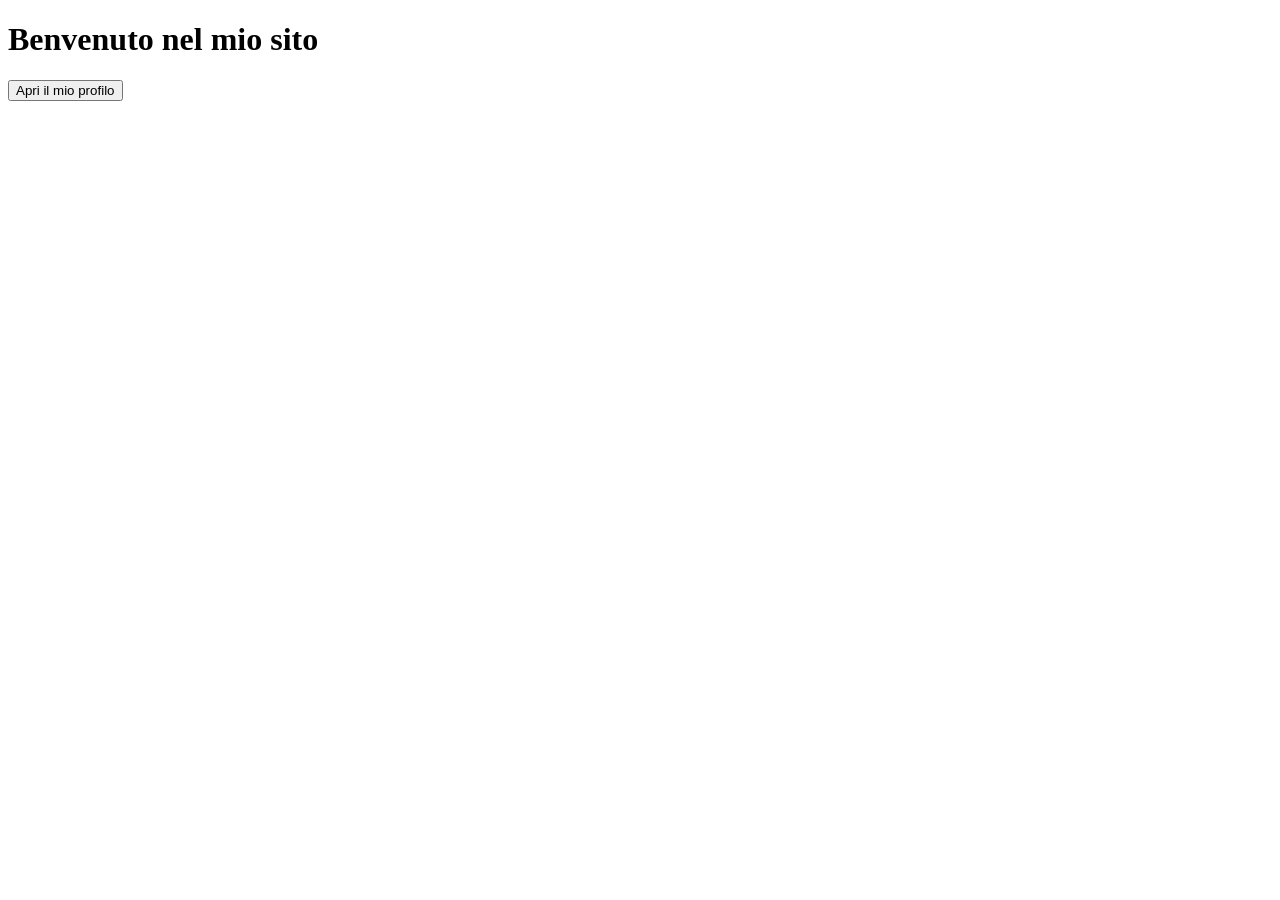
==== index.html @ 2c7c11a5 "my profile" ====
<!DOCTYPE html>
<html lang="it">

<head>
    <meta charset="UTF-8">
    <meta name="viewport" content="width=device-width, initial-scale=1.0">
    <title>Elfat</title>
</head>

<body>

    <h1>Benvenuto nel mio sito</h1>

    <a href="./My%20Profile/index.html">
        <button type="button">Apri il mio profilo</button>
    </a>

</body>

</html>
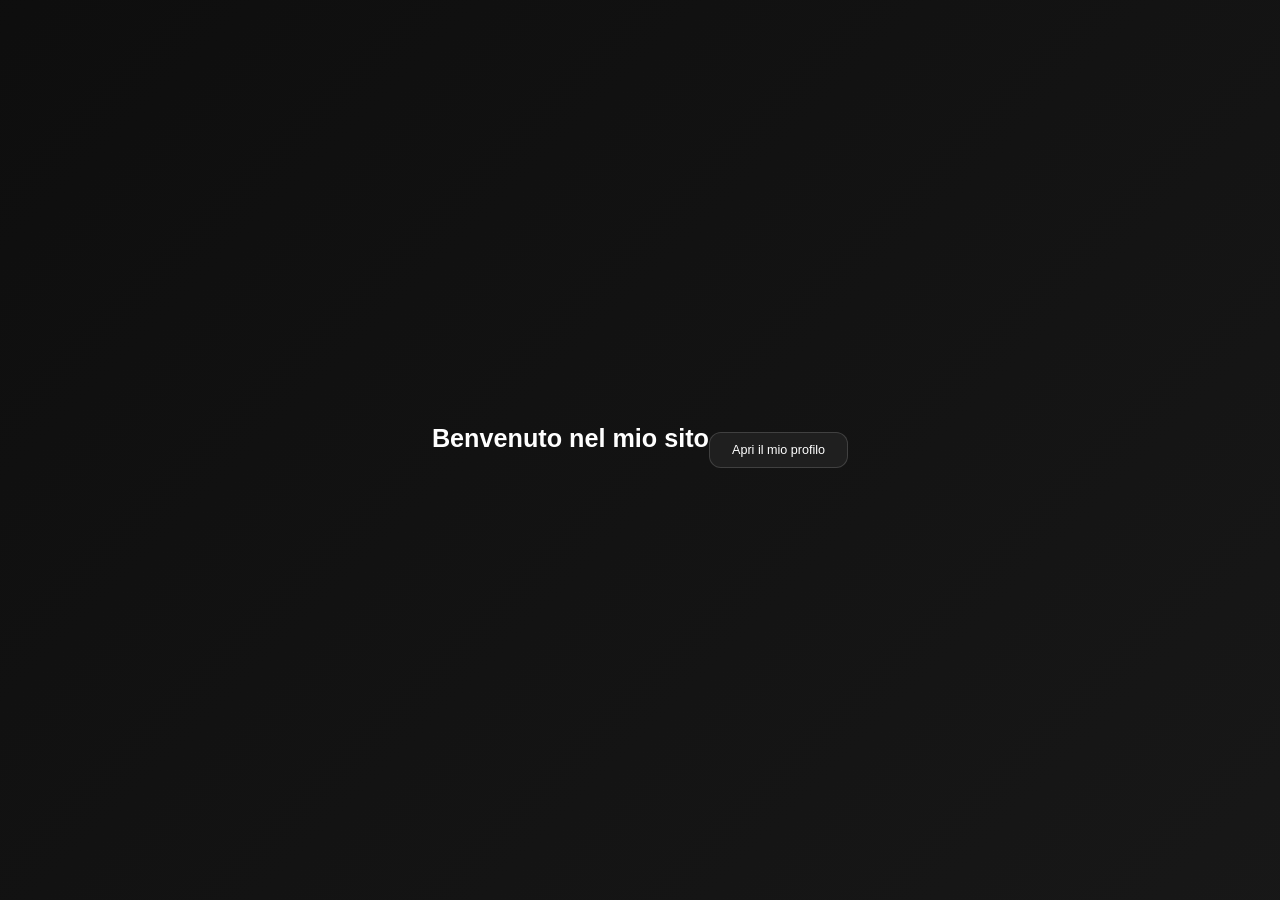
==== commit 6695e4c1: "update" ====
--- a/index.html
+++ b/index.html
@@ -5,6 +5,7 @@
     <meta charset="UTF-8">
     <meta name="viewport" content="width=device-width, initial-scale=1.0">
     <title>Elfat</title>
+    <link rel="stylesheet" href="styles.css">
 </head>
 
 <body>
@@ -17,4 +18,4 @@
 
 </body>
 
-</html>+</html>
--- a/styles.css
+++ b/styles.css
@@ -0,0 +1,64 @@
+:root {
+    --bg-primary: #0a0a0afb;
+    --bg-secondary: #111111f8;
+    --accent-color: #ffffff;
+    --text-primary: #ffffff;
+    --text-secondary: #8a8a8a;
+}
+
+* {
+    margin: 0;
+    padding: 0;
+    box-sizing: border-box;
+}
+
+html {
+    overflow-x: hidden;
+    font-size: 14px;
+}
+
+body {
+    min-height: 100vh;
+    background: linear-gradient(135deg, var(--bg-primary) 0%, var(--bg-secondary) 100%);
+    font-family: -apple-system, BlinkMacSystemFont, 'Segoe UI', Roboto, Oxygen, Ubuntu, Cantarell, sans-serif;
+    color: var(--text-primary);
+    display: flex;
+    align-items: center;
+    justify-content: center;
+    text-align: center;
+    padding: 20px;
+}
+
+h1 {
+    font-size: 1.8rem;
+    font-weight: 600;
+    margin-bottom: 24px;
+}
+
+a {
+    text-decoration: none;
+}
+
+button {
+    padding: 10px 22px;
+    font-size: 0.9rem;
+    font-weight: 500;
+    color: var(--text-primary);
+    background: rgba(255, 255, 255, 0.05);
+    border: 1px solid rgba(255, 255, 255, 0.15);
+    border-radius: 12px;
+    cursor: pointer;
+    transition: all 0.3s ease;
+}
+
+button:hover {
+    background: rgba(255, 255, 255, 0.1);
+    border-color: rgba(255, 255, 255, 0.25);
+    transform: translateY(-2px);
+}
+
+@media (max-width: 480px) {
+    h1 {
+        font-size: 1.4rem;
+    }
+}
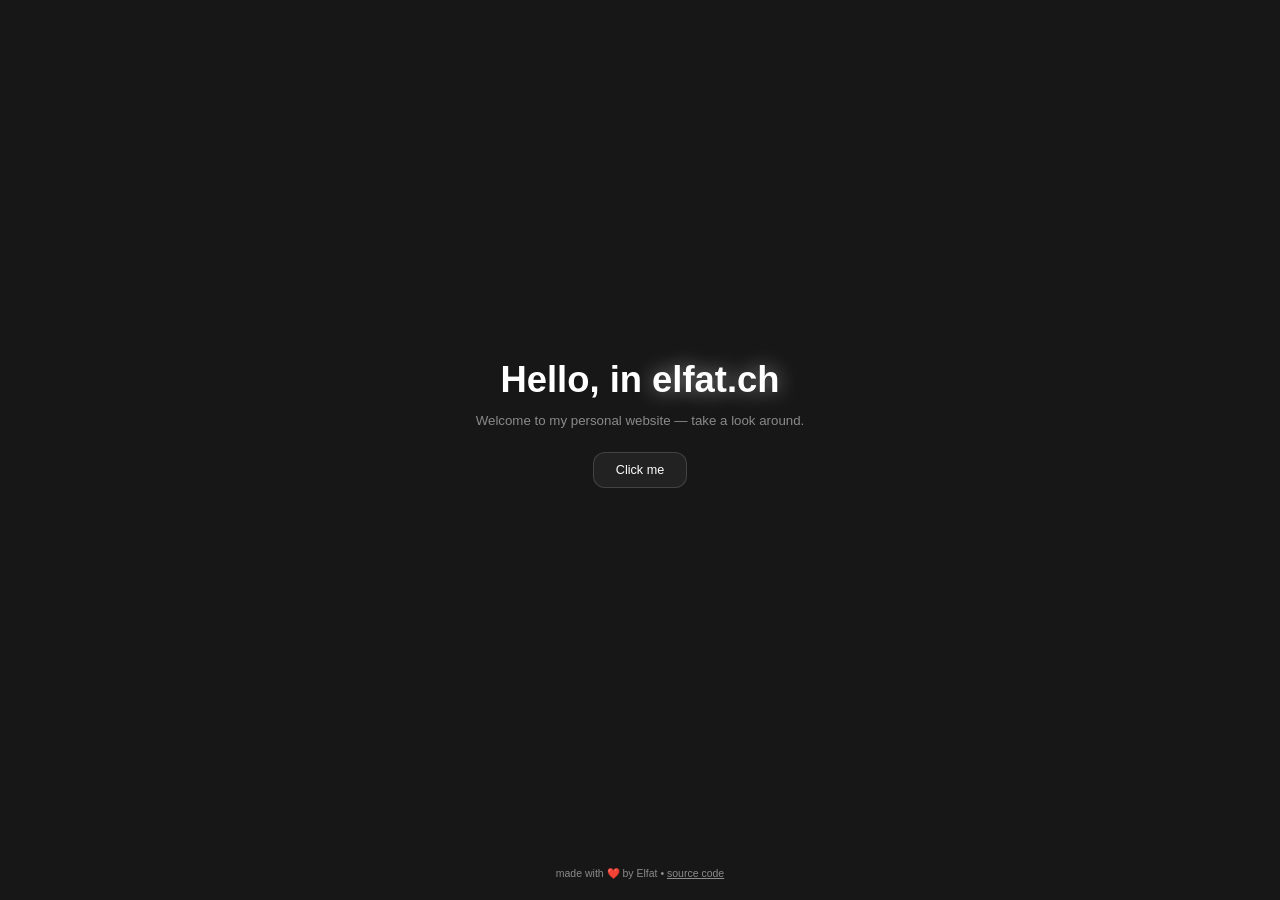
==== commit c1c25099: "Create index.html" ====
--- a/index.html
+++ b/index.html
@@ -5,16 +5,139 @@
     <meta charset="UTF-8">
     <meta name="viewport" content="width=device-width, initial-scale=1.0">
     <title>Elfat</title>
-    <link rel="stylesheet" href="styles.css">
+    <style>
+        :root {
+            --bg-primary: #0a0a0afb;
+            --bg-secondary: #111111f8;
+            --accent-color: #ffffff;
+            --text-primary: #ffffff;
+            --text-secondary: #8a8a8a;
+        }
+
+        * {
+            margin: 0;
+            padding: 0;
+            box-sizing: border-box;
+        }
+
+        html {
+            overflow-x: hidden;
+            font-size: 14px;
+        }
+
+        body {
+            min-height: 100vh;
+            background: var(--bg-secondary);
+            font-family: -apple-system, BlinkMacSystemFont, 'Segoe UI', Roboto, Oxygen, Ubuntu, Cantarell, sans-serif;
+            color: var(--text-primary);
+            display: flex;
+            flex-direction: column;
+            align-items: center;
+            text-align: center;
+            padding: 20px;
+            position: relative;
+        }
+
+        .main-content {
+            flex: 1;
+            display: flex;
+            flex-direction: column;
+            align-items: center;
+            justify-content: center;
+        }
+
+        h1 {
+            font-size: 2.6rem;
+            font-weight: 700;
+            margin-bottom: 12px;
+        }
+
+        h1 .highlight {
+            color: #ffffff;
+            text-shadow: 0 0 20px rgba(255, 255, 255, 0.5);
+        }
+
+        .subtitle {
+            font-size: 0.95rem;
+            color: var(--text-secondary);
+            margin-bottom: 24px;
+            max-width: 400px;
+        }
+
+        a {
+            text-decoration: none;
+        }
+
+        button {
+            padding: 10px 22px;
+            font-size: 0.9rem;
+            font-weight: 500;
+            color: var(--text-primary);
+            background: rgba(255, 255, 255, 0.05);
+            border: 1px solid rgba(255, 255, 255, 0.15);
+            border-radius: 12px;
+            cursor: pointer;
+            transition: all 0.3s ease;
+        }
+
+        button:hover {
+            background: rgba(255, 255, 255, 0.1);
+            border-color: rgba(255, 255, 255, 0.25);
+            transform: translateY(-2px);
+        }
+
+        .footer {
+            margin-top: auto;
+            padding-top: 40px;
+            text-align: center;
+            font-size: 0.75rem;
+            color: var(--text-secondary);
+        }
+
+        .footer a {
+            color: var(--text-secondary);
+            text-decoration: underline;
+            transition: color 0.3s ease;
+        }
+
+        .footer a:hover {
+            color: var(--text-primary);
+        }
+
+        @media (max-width: 480px) {
+            h1 {
+                font-size: 1.4rem;
+            }
+
+            .footer {
+                font-size: 0.65rem;
+                padding: 0 10px;
+            }
+        }
+
+        h1,
+        a,
+        .footer {
+            position: relative;
+            z-index: 1;
+        }
+    </style>
 </head>
 
 <body>
 
-    <h1>Benvenuto nel mio sito</h1>
+    <div class="main-content">
+        <h1>Hello, in <span class="highlight">elfat.ch</span></h1>
+        <p class="subtitle">Welcome to my personal website — take a look around.</p>
 
-    <a href="./My%20Profile/index.html">
-        <button type="button">Apri il mio profilo</button>
-    </a>
+        <a href="./My%20Profile/index.html">
+            <button type="button">Click me</button>
+        </a>
+    </div>
+
+    <div class="footer">
+        made with ❤️ by Elfat • <a href="https://github.com/Elfat-ch/Elfat.ch" target="_blank" rel="noopener noreferrer">source code</a>
+    </div>
 
 </body>
 
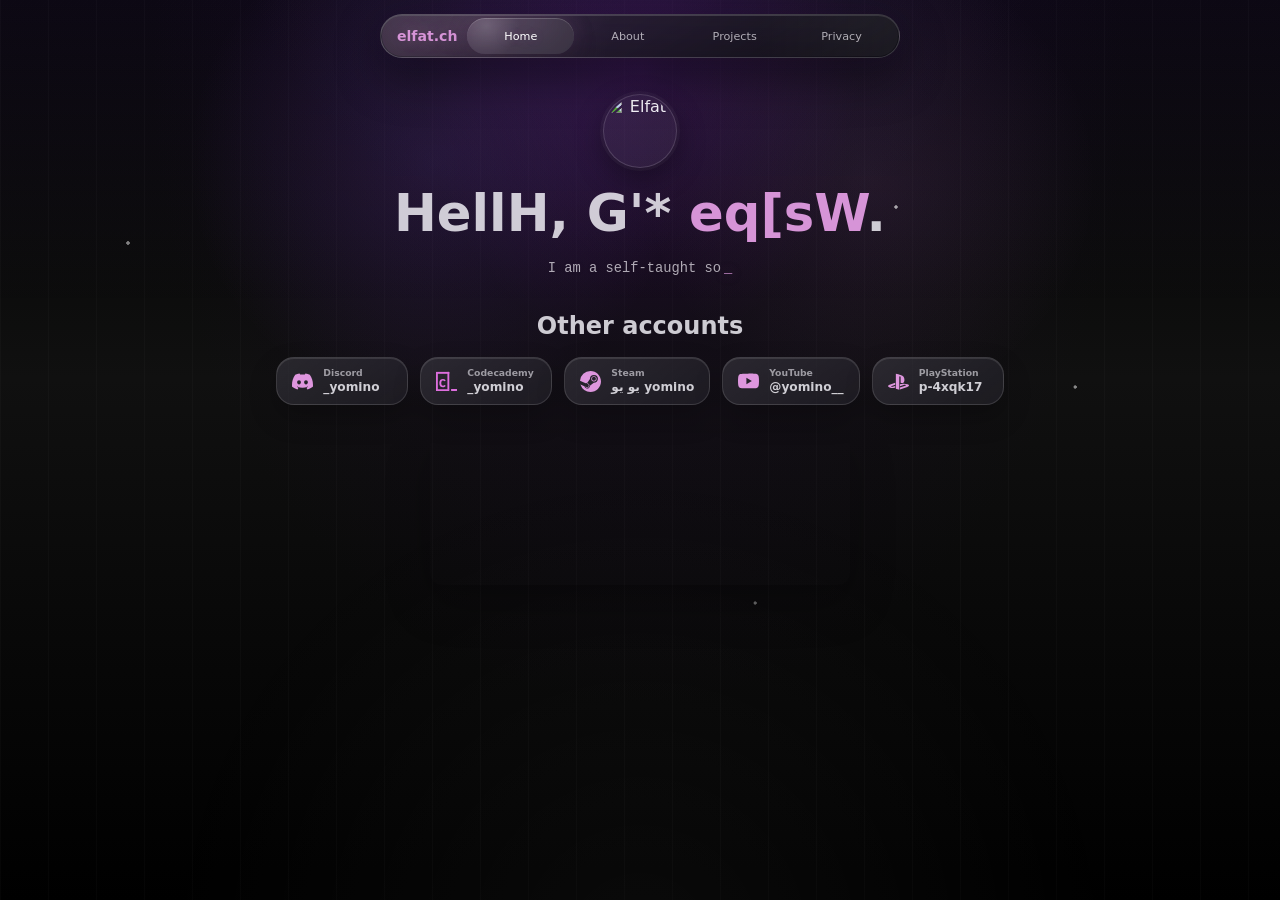
==== commit 1c8df953: "New WebSite" ====
--- a/index.html
+++ b/index.html
@@ -1,144 +1,554 @@
 <!DOCTYPE html>
 <html lang="it">
-
 <head>
-    <meta charset="UTF-8">
-    <meta name="viewport" content="width=device-width, initial-scale=1.0">
-    <title>Elfat</title>
-    <style>
-        :root {
-            --bg-primary: #0a0a0afb;
-            --bg-secondary: #111111f8;
-            --accent-color: #ffffff;
-            --text-primary: #ffffff;
-            --text-secondary: #8a8a8a;
-        }
-
-        * {
-            margin: 0;
-            padding: 0;
-            box-sizing: border-box;
-        }
-
-        html {
-            overflow-x: hidden;
-            font-size: 14px;
-        }
-
-        body {
-            min-height: 100vh;
-            background: var(--bg-secondary);
-            font-family: -apple-system, BlinkMacSystemFont, 'Segoe UI', Roboto, Oxygen, Ubuntu, Cantarell, sans-serif;
-            color: var(--text-primary);
-            display: flex;
-            flex-direction: column;
-            align-items: center;
-            text-align: center;
-            padding: 20px;
-            position: relative;
-        }
-
-        .main-content {
-            flex: 1;
-            display: flex;
-            flex-direction: column;
-            align-items: center;
-            justify-content: center;
-        }
-
-        h1 {
-            font-size: 2.6rem;
-            font-weight: 700;
-            margin-bottom: 12px;
-        }
-
-        h1 .highlight {
-            color: #ffffff;
-            text-shadow: 0 0 20px rgba(255, 255, 255, 0.5);
-        }
-
-        .subtitle {
-            font-size: 0.95rem;
-            color: var(--text-secondary);
-            margin-bottom: 24px;
-            max-width: 400px;
-        }
-
-        a {
-            text-decoration: none;
-        }
-
-        button {
-            padding: 10px 22px;
-            font-size: 0.9rem;
-            font-weight: 500;
-            color: var(--text-primary);
-            background: rgba(255, 255, 255, 0.05);
-            border: 1px solid rgba(255, 255, 255, 0.15);
-            border-radius: 12px;
-            cursor: pointer;
-            transition: all 0.3s ease;
-        }
-
-        button:hover {
-            background: rgba(255, 255, 255, 0.1);
-            border-color: rgba(255, 255, 255, 0.25);
-            transform: translateY(-2px);
-        }
-
-        .footer {
-            margin-top: auto;
-            padding-top: 40px;
-            text-align: center;
-            font-size: 0.75rem;
-            color: var(--text-secondary);
-        }
-
-        .footer a {
-            color: var(--text-secondary);
-            text-decoration: underline;
-            transition: color 0.3s ease;
-        }
-
-        .footer a:hover {
-            color: var(--text-primary);
-        }
-
-        @media (max-width: 480px) {
-            h1 {
-                font-size: 1.4rem;
-            }
-
-            .footer {
-                font-size: 0.65rem;
-                padding: 0 10px;
-            }
-        }
-
-        h1,
-        a,
-        .footer {
-            position: relative;
-            z-index: 1;
-        }
-    </style>
+  <meta charset="UTF-8">
+  <meta name="viewport" content="width=device-width, initial-scale=1.0">
+  <title>@Elfat</title>
+  <link rel="icon" href="assets/sm64-mario.gif" type="image/gif">
+  <link rel="stylesheet" href="style.css">
 </head>
-
 <body>
-
-    <div class="main-content">
-        <h1>Hello, in <span class="highlight">elfat.ch</span></h1>
-        <p class="subtitle">Welcome to my personal website — take a look around.</p>
-
-        <a href="./My%20Profile/index.html">
-            <button type="button">Click me</button>
-        </a>
+  <header class="site-header">
+    <nav class="glass-tabs" aria-label="Navigazione principale">
+      <a class="brand" href="#" aria-label="Elfat home">elfat.ch</a>
+
+      <div class="tab-list">
+        <span class="active-pill" aria-hidden="true"></span>
+
+        <button class="tab is-active" type="button" data-tab="home" aria-pressed="true">
+          <span>Home</span>
+        </button>
+
+        <button class="tab" type="button" data-tab="about" aria-pressed="false">
+          <span>About</span>
+        </button>
+
+        <button class="tab" type="button" data-tab="projects" aria-pressed="false">
+          <span>Projects</span>
+        </button>
+
+        <button class="tab" type="button" data-tab="privacy" aria-pressed="false">
+          <span>Privacy</span>
+        </button>
+      </div>
+    </nav>
+  </header>
+
+  <main class="screen">
+    <section class="panel is-visible" data-panel="home">
+      <div class="profile-avatar" aria-label="Foto profilo di Elfat">
+        <img src="assets/logo.gif" alt="Elfat">
+      </div>
+
+      <h1 class="home-title" data-glitch-title>Hello, i'm <span>Elfat</span>.</h1>
+      <p class="home-description" data-typewriter data-text="I am a self-taught software developer with experience in various programming languages and technologies. I developed my skills independently by building projects, experimenting, and solving problems. I specialize in database security and business data management, with a strong focus on privacy protection, regulatory compliance, and defending systems against unauthorized access, data breaches, and cyberattacks. I am committed to writing clean, reliable code and adapting quickly to new tools and technologies."></p>
+
+      <div class="accounts">
+        <h2>Other accounts</h2>
+
+        <div class="account-grid">
+          <a class="account-card" href="https://discord.com/users/1055927726994899144" target="_blank" rel="noopener noreferrer">
+            <img src="assets/icons/discord.svg" alt="" class="account-icon">
+            <span>
+              <small>Discord</small>
+              _yomino
+            </span>
+          </a>
+
+          <a class="account-card" href="https://www.codecademy.com/profiles/_yomino" target="_blank" rel="noopener noreferrer">
+            <img src="assets/icons/codecademy.svg" alt="" class="account-icon">
+            <span>
+              <small>Codecademy</small>
+              _yomino
+            </span>
+          </a>
+
+          <a class="account-card" href="https://steamcommunity.com/profiles/76561199201072780/" target="_blank" rel="noopener noreferrer">
+            <img src="assets/icons/steam.svg" alt="" class="account-icon">
+            <span>
+              <small>Steam</small>
+              يو يو yomino
+            </span>
+          </a>
+
+          <a class="account-card" href="https://www.youtube.com/@yomino__" target="_blank" rel="noopener noreferrer">
+            <img src="assets/icons/youtube.svg" alt="" class="account-icon">
+            <span>
+              <small>YouTube</small>
+              @yomino__
+            </span>
+          </a>
+
+          <a class="account-card" href="https://psnprofiles.com/p-4xqk17" target="_blank" rel="noopener noreferrer">
+            <img src="assets/icons/playstation.svg" alt="" class="account-icon">
+            <span>
+              <small>PlayStation</small>
+              p-4xqk17
+            </span>
+          </a>
+        </div>
+      </div>
+
+      <div class="spotify-embed">
+        <iframe data-testid="embed-iframe" style="border-radius:12px" src="https://open.spotify.com/embed/playlist/1fvYJM9hZ55oZpufQ5vSnl?utm_source=generator&si=6cfb02d883a14de7" width="100%" height="152" frameBorder="0" allowfullscreen="" allow="autoplay; clipboard-write; encrypted-media; fullscreen; picture-in-picture" loading="lazy"></iframe>
+      </div>
+    </section>
+
+    <section class="panel" data-panel="about">
+      <div class="about-content">
+        <h1 class="section-title">About me</h1>
+
+        <p data-typewriter>
+          As you probably know, my name is Elfat, though most people
+          online know me as <span>@yomino</span>. I've been into programming,
+          computers, and pretty much anything tech-related for as long as I
+          can remember. I also enjoy playing games and listening to music!
+        </p>
+
+        <p data-typewriter>
+          I have experience with a wide range of programming languages.
+          I focus on building clean and solid projects, learning new tools,
+          and improving by experimenting with real
+          ideas. Beyond software development, I also like exploring
+          systems, security, and the way modern technology works.
+        </p>
+
+        <h2>Tech</h2>
+        <p data-typewriter>
+          A list of programming languages, libraries and frameworks I have
+          experience with.
+        </p>
+
+        <div class="skills">
+          <h3>Technical skills</h3>
+
+          <div class="skills-grid">
+            <article class="skill-card" style="--level: 100%">
+              <div class="skill-top">
+                <img src="assets/icons/logos-language/html.svg" alt="" class="skill-icon">
+                <strong>HTML</strong>
+              </div>
+              <div class="skill-bar"><span></span></div>
+              <small>100%</small>
+            </article>
+
+            <article class="skill-card" style="--level: 85%">
+              <div class="skill-top">
+                <img src="assets/icons/logos-language/css3.svg" alt="" class="skill-icon">
+                <strong>CSS</strong>
+              </div>
+              <div class="skill-bar"><span></span></div>
+              <small>85%</small>
+            </article>
+
+            <article class="skill-card" style="--level: 80%">
+              <div class="skill-top">
+                <img src="assets/icons/logos-language/JS.png" alt="" class="skill-icon">
+                <strong>JavaScript</strong>
+              </div>
+              <div class="skill-bar"><span></span></div>
+              <small>80%</small>
+            </article>
+
+            <article class="skill-card" style="--level: 80%">
+              <div class="skill-top">
+                <img src="assets/icons/logos-language/Node.js.png" alt="" class="skill-icon">
+                <strong>Node.js</strong>
+              </div>
+              <div class="skill-bar"><span></span></div>
+              <small>80%</small>
+            </article>
+
+            <article class="skill-card" style="--level: 85%">
+              <div class="skill-top">
+                <img src="assets/icons/logos-language/Sql.webp" alt="" class="skill-icon">
+                <strong>SQL</strong>
+              </div>
+              <div class="skill-bar"><span></span></div>
+              <small>85%</small>
+            </article>
+
+            <article class="skill-card" style="--level: 60%">
+              <div class="skill-top">
+                <img src="assets/icons/logos-language/flutter.webp" alt="" class="skill-icon">
+                <strong>Flutter</strong>
+              </div>
+              <div class="skill-bar"><span></span></div>
+              <small>60%</small>
+            </article>
+
+            <article class="skill-card" style="--level: 80%">
+              <div class="skill-top">
+                <img src="assets/icons/logos-language/lua.webp" alt="" class="skill-icon">
+                <strong>Lua</strong>
+              </div>
+              <div class="skill-bar"><span></span></div>
+              <small>80%</small>
+            </article>
+
+            <article class="skill-card" style="--level: 70%">
+              <div class="skill-top">
+                <img src="assets/icons/logos-language/LuaU.png" alt="" class="skill-icon">
+                <strong>Luau</strong>
+              </div>
+              <div class="skill-bar"><span></span></div>
+              <small>70%</small>
+            </article>
+
+            <article class="skill-card" style="--level: 20%">
+              <div class="skill-top">
+                <img src="assets/icons/logos-language/CSharp.png" alt="" class="skill-icon">
+                <strong>C#</strong>
+              </div>
+              <div class="skill-bar"><span></span></div>
+              <small>20%</small>
+            </article>
+          </div>
+        </div>
+
+        <div class="specializations">
+          <h3>Specializations</h3>
+
+          <div class="specializations-list">
+            <div class="specialization-item">Database security and secure data management</div>
+            <div class="specialization-item">Data processing, analysis and efficient management</div>
+            <div class="specialization-item">GDPR compliance and client data privacy protection</div>
+            <div class="specialization-item">Configuration and management of SSL/TLS certificates on Windows Server</div>
+            <div class="specialization-item">Development and management of RESTful APIs</div>
+          </div>
+        </div>
+      </div>
+    </section>
+
+    <section class="panel" data-panel="projects">
+      <div class="projects-content">
+        <h1 class="section-title">Projects</h1>
+
+        <div class="projects-grid">
+          <article class="project-card" data-project="hydro-shop" tabindex="0" role="button" aria-label="Open Hydro Shop details">
+            <div class="project-logo">
+              <img src="assets/Projects-logos/hydroshop.webp" alt="Hydro Shop">
+            </div>
+            <div class="project-info">
+              <h2>Hydro Shop</h2>
+              <p data-typewriter>Marketing Collaborator / Owner</p>
+            </div>
+          </article>
+
+          <article class="project-card" data-project="security-net" tabindex="0" role="button" aria-label="Open Security.Net details">
+            <div class="project-logo">
+              <img src="assets/Projects-logos/Logo.webp" alt="Security.Net">
+            </div>
+            <div class="project-info">
+              <h2>Security.Net</h2>
+              <p data-typewriter>Developed by _yomino</p>
+            </div>
+          </article>
+
+          <article class="project-card" data-project="security-technology" tabindex="0" role="button" aria-label="Open Security Technology details">
+            <div class="project-logo">
+              <img src="assets/Projects-logos/TECHNOLOGY.webp" alt="Security Technology">
+            </div>
+            <div class="project-info">
+              <h2>Security Technology</h2>
+              <p data-typewriter>Developed Code</p>
+            </div>
+          </article>
+
+          <article class="project-card" data-project="nexus-shop" tabindex="0" role="button" aria-label="Open Nexus Shop details">
+            <div class="project-logo">
+              <img src="assets/Projects-logos/NexusShop.gif" alt="Nexus Shop">
+            </div>
+            <div class="project-info">
+              <h2>Nexus Shop</h2>
+              <p data-typewriter>Developed by Me / Owner</p>
+            </div>
+          </article>
+
+          <article class="project-card" data-project="nexus-menu" tabindex="0" role="button" aria-label="Open Nexus Menu details">
+            <div class="project-logo">
+              <img src="assets/Projects-logos/NexusMenu.webp" alt="Nexus Menu">
+            </div>
+            <div class="project-info">
+              <h2>Nexus Menu</h2>
+              <p data-typewriter>Developed by Me</p>
+            </div>
+          </article>
+
+          <article class="project-card" data-project="adriatic-studios" tabindex="0" role="button" aria-label="Open Adriatic Studios details">
+            <div class="project-logo">
+              <img src="assets/Projects-logos/noFilter.webp" alt="Adriatic Studios">
+            </div>
+            <div class="project-info">
+              <h2>Adriatic Studios</h2>
+              <p data-typewriter>AntiChat Developer</p>
+            </div>
+          </article>
+
+          <article class="project-card" data-project="zenith-project" tabindex="0" role="button" aria-label="Open Zenith Project details">
+            <div class="project-logo">
+              <img src="assets/Projects-logos/Zenith.avif" alt="Zenith Project">
+            </div>
+            <div class="project-info">
+              <h2>Zenith Project</h2>
+              <p data-typewriter>Developed Code & Owner</p>
+            </div>
+          </article>
+        </div>
+
+        <div class="project-gallery">
+          <div class="gallery-heading">
+            <h2>Gallery</h2>
+            <div class="gallery-filter" data-gallery-dropdown>
+              <span>Filter</span>
+              <button class="gallery-filter-button" type="button" aria-haspopup="listbox" aria-expanded="false">
+                <span class="gallery-filter-current">
+                  <span class="gallery-filter-logo gallery-filter-logo--all">All</span>
+                  <span>All gallery</span>
+                </span>
+                <img class="gallery-filter-arrow" src="assets/icons/chevron-down.svg" alt="">
+              </button>
+
+              <div class="gallery-filter-menu" role="listbox">
+                <button class="gallery-filter-option is-active" type="button" data-filter="all">
+                  <span class="gallery-filter-logo gallery-filter-logo--all">All</span>
+                  <span>All gallery</span>
+                </button>
+                <button class="gallery-filter-option" type="button" data-filter="nexus-shop">
+                  <img src="assets/Projects-logos/NexusShop.gif" alt="">
+                  <span>Nexus Shop</span>
+                </button>
+                <button class="gallery-filter-option" type="button" data-filter="hydro-shop">
+                  <img src="assets/Projects-logos/hydroshop.webp" alt="">
+                  <span>Hydro Shop</span>
+                </button>
+                <button class="gallery-filter-option" type="button" data-filter="security-technology">
+                  <img src="assets/Projects-logos/TECHNOLOGY.webp" alt="">
+                  <span>Security Technology</span>
+                </button>
+                <button class="gallery-filter-option" type="button" data-filter="nexus-menu">
+                  <img src="assets/Projects-logos/NexusMenu.webp" alt="">
+                  <span>Nexus Menu</span>
+                </button>
+                <button class="gallery-filter-option" type="button" data-filter="security-net">
+                  <img src="assets/Projects-logos/Logo.webp" alt="">
+                  <span>Security.Net</span>
+                </button>
+              </div>
+            </div>
+          </div>
+
+          <div class="gallery-grid">
+            <article class="gallery-card" data-project-gallery="nexus-shop">
+              <button class="gallery-media gallery-media-button" type="button" data-lightbox-src="assets/Projects Gallery/nexusbanner.gif" data-lightbox-title="Nexus Shop" data-lightbox-description="Developed by Me / Owner">
+                <img src="assets/Projects Gallery/nexusbanner.gif" alt="Nexus Shop">
+              </button>
+              <div class="gallery-caption">
+                <h3>Nexus Shop</h3>
+                <p>Developed by Me / Owner</p>
+              </div>
+            </article>
+
+            <article class="gallery-card" data-project-gallery="hydro-shop">
+              <button class="gallery-media gallery-media-button" type="button" data-lightbox-src="assets/Projects Gallery/Aggiungi_un_titolo.webp" data-lightbox-title="Hydro Shop" data-lightbox-description="Marketing Collaborator / Owner">
+                <img src="assets/Projects Gallery/Aggiungi_un_titolo.webp" alt="Hydro Shop">
+              </button>
+              <div class="gallery-caption">
+                <h3>Hydro Shop</h3>
+                <p>Marketing Collaborator / Owner</p>
+              </div>
+            </article>
+
+            <article class="gallery-card" data-project-gallery="security-technology">
+              <button class="gallery-media gallery-media-button" type="button" data-lightbox-src="assets/Projects Gallery/Security_Technology.webp" data-lightbox-title="Security Technology" data-lightbox-description="Main control panel">
+                <img src="assets/Projects Gallery/Security_Technology.webp" alt="Security Technology">
+              </button>
+              <div class="gallery-caption">
+                <h3>Security Technology</h3>
+                <p>Main control panel</p>
+              </div>
+            </article>
+
+            <article class="gallery-card" data-project-gallery="nexus-menu">
+              <button class="gallery-media gallery-media-button" type="button" data-lightbox-src="assets/Projects Gallery/NexusMenu.webp" data-lightbox-title="Nexus Menu" data-lightbox-description="Developed by Me">
+                <img src="assets/Projects Gallery/NexusMenu.webp" alt="Nexus Menu">
+              </button>
+              <div class="gallery-caption">
+                <h3>Nexus Menu</h3>
+                <p>Developed by Me</p>
+              </div>
+            </article>
+
+            <article class="gallery-card" data-project-gallery="security-technology">
+              <button class="gallery-media gallery-media-button" type="button" data-lightbox-src="assets/Projects Gallery/Security_Development.webp" data-lightbox-title="Security Technology" data-lightbox-description="Developed Code">
+                <img src="assets/Projects Gallery/Security_Development.webp" alt="Security Development">
+              </button>
+              <div class="gallery-caption">
+                <h3>Security Technology</h3>
+                <p>Developed Code</p>
+              </div>
+            </article>
+
+            <article class="gallery-card" data-project-gallery="hydro-shop">
+              <div class="gallery-media">
+                <video muted playsinline preload="metadata" disablepictureinpicture data-force-muted>
+                  <source src="assets/Projects Gallery/Voices.mp4" type="video/mp4">
+                </video>
+                <div class="video-controls">
+                  <button class="video-toggle" type="button" aria-label="Play video" title="Play">
+                    <img src="assets/icons/play-fill.svg" alt="">
+                  </button>
+                  <button class="video-fullscreen" type="button" aria-label="Fullscreen video" title="Fullscreen">
+                    <img src="assets/icons/fullscreen.svg" alt="">
+                  </button>
+                </div>
+              </div>
+              <div class="gallery-caption">
+                <h3>Hydro Shop</h3>
+                <p>Hydro Shop Feedback</p>
+              </div>
+            </article>
+
+            <article class="gallery-card" data-project-gallery="security-technology">
+              <button class="gallery-media gallery-media-button" type="button" data-lightbox-src="assets/Projects Gallery/security_Technology.png" data-lightbox-title="Security Technology" data-lightbox-description="Main control panel">
+                <img src="assets/Projects Gallery/security_Technology.png" alt="Security Technology">
+              </button>
+              <div class="gallery-caption">
+                <h3>Security Technology</h3>
+                <p>Main control panel</p>
+              </div>
+            </article>
+
+            <article class="gallery-card" data-project-gallery="nexus-menu">
+              <button class="gallery-media gallery-media-button" type="button" data-lightbox-src="assets/Projects Gallery/NexusMenuPanel.webp" data-lightbox-title="Nexus Menu" data-lightbox-description="Nexus Menu GUI">
+                <img src="assets/Projects Gallery/NexusMenuPanel.webp" alt="Nexus Menu panel">
+              </button>
+              <div class="gallery-caption">
+                <h3>Nexus Menu</h3>
+                <p>Nexus Menu GUI</p>
+              </div>
+            </article>
+
+            <article class="gallery-card" data-project-gallery="hydro-shop">
+              <div class="gallery-media">
+                <video muted playsinline preload="metadata" disablepictureinpicture data-force-muted>
+                  <source src="assets/Projects Gallery/Hydro_Shop.mp4" type="video/mp4">
+                </video>
+                <div class="video-controls">
+                  <button class="video-toggle" type="button" aria-label="Play video" title="Play">
+                    <img src="assets/icons/play-fill.svg" alt="">
+                  </button>
+                  <button class="video-fullscreen" type="button" aria-label="Fullscreen video" title="Fullscreen">
+                    <img src="assets/icons/fullscreen.svg" alt="">
+                  </button>
+                </div>
+              </div>
+              <div class="gallery-caption">
+                <h3>Hydro Shop</h3>
+                <p>Hydro Shop Feedback</p>
+              </div>
+            </article>
+
+            <article class="gallery-card" data-project-gallery="security-net">
+              <button class="gallery-media gallery-media-button" type="button" data-lightbox-src="assets/Projects Gallery/security.net_verification.webp" data-lightbox-title="Security.Net" data-lightbox-description="Security.Net Verification">
+                <img src="assets/Projects Gallery/security.net_verification.webp" alt="Security.Net verification">
+              </button>
+              <div class="gallery-caption">
+                <h3>Security.Net</h3>
+                <p>Security.Net Verification</p>
+              </div>
+            </article>
+
+            <article class="gallery-card" data-project-gallery="nexus-shop">
+              <div class="gallery-media">
+                <video muted playsinline preload="metadata" disablepictureinpicture data-force-muted>
+                  <source src="assets/Projects Gallery/Nexus_Shop.mp4" type="video/mp4">
+                </video>
+                <div class="video-controls">
+                  <button class="video-toggle" type="button" aria-label="Play video" title="Play">
+                    <img src="assets/icons/play-fill.svg" alt="">
+                  </button>
+                  <button class="video-fullscreen" type="button" aria-label="Fullscreen video" title="Fullscreen">
+                    <img src="assets/icons/fullscreen.svg" alt="">
+                  </button>
+                </div>
+              </div>
+              <div class="gallery-caption">
+                <h3>Nexus Shop</h3>
+                <p>Nexus Shop Feedback</p>
+              </div>
+            </article>
+          </div>
+
+          <div class="gallery-pagination" aria-label="Gallery pages"></div>
+        </div>
+      </div>
+    </section>
+
+    <section class="panel" data-panel="privacy">
+      <div class="privacy-content">
+        <div class="privacy-grid">
+          <article class="privacy-card">
+            <h2>Data Protection</h2>
+            <p>
+              This site does not collect personal data without your consent
+              and does not share information with third parties.
+            </p>
+            <p>
+              The view counter reads the initial value from views_cache.json
+              and uses localStorage only to avoid duplicate counts in the same
+              browser.
+            </p>
+          </article>
+
+          <article class="privacy-card">
+            <h2>Terms and Conditions</h2>
+            <p>
+              Copying, modifying, or redistributing texts, images, logos,
+              projects, or code without written permission is prohibited.
+            </p>
+            <p>
+              By using this site, you accept these terms.
+            </p>
+          </article>
+
+          <article class="privacy-card">
+            <h2>Copyright</h2>
+            <p>© 2026 Elfat. All rights reserved.</p>
+            <a href="//www.dmca.com/Protection/Status.aspx?ID=60a9451b-92b9-4db6-876b-f3b555731832" title="DMCA.com Protection Status" class="dmca-badge">
+              <img src="https://images.dmca.com/Badges/dmca_protected_8_120.png?ID=60a9451b-92b9-4db6-876b-f3b555731832" alt="DMCA.com Protection Status">
+            </a>
+          </article>
+        </div>
+      </div>
+    </section>
+  </main>
+
+  <div class="lightbox" id="galleryLightbox" aria-hidden="true">
+    <button class="lightbox-close" type="button" aria-label="Close preview">×</button>
+    <img src="" alt="" class="lightbox-image">
+    <div class="lightbox-info">
+      <h2></h2>
+      <p></p>
     </div>
-
-    <div class="footer">
-        made with ❤️ by Elfat • <a href="https://github.com/Elfat-ch/Elfat.ch" target="_blank" rel="noopener noreferrer">source code</a>
+  </div>
+
+  <div class="project-modal" id="projectModal" aria-hidden="true">
+    <div class="project-modal-card" role="dialog" aria-modal="true" aria-labelledby="projectModalTitle">
+      <button class="project-modal-close" type="button" aria-label="Close project details">×</button>
+      <div class="project-modal-head">
+        <img src="" alt="" class="project-modal-logo">
+        <div>
+          <h2 id="projectModalTitle"></h2>
+          <p class="project-modal-role"></p>
+        </div>
+      </div>
+      <p class="project-modal-description"></p>
+      <div class="project-modal-tags"></div>
     </div>
-
+  </div>
+
+  <script src="script.js"></script>
+  <script src="https://images.dmca.com/Badges/DMCABadgeHelper.min.js"></script>
 </body>
-
 </html>
--- a/style.css
+++ b/style.css
@@ -0,0 +1 @@
+:root{--bg:#101010;--text:#f7f5fb;--muted:rgba(247, 245, 251, 0.62);--glass:rgba(30, 29, 37, 0.58);--glass-border:rgba(255, 255, 255, 0.16);--pill:rgba(119, 119, 130, 0.48)}*{box-sizing:border-box}body{min-height:100vh;margin:0;color:var(--text);font-family:Inter,ui-sans-serif,system-ui,-apple-system,BlinkMacSystemFont,"Segoe UI",sans-serif;background:radial-gradient(ellipse at 50% 8%,rgb(93 24 139 / .34),rgb(35 10 58 / .18) 24%,transparent 54%),radial-gradient(circle at 34% 18%,rgb(160 95 255 / .16),transparent 22%),radial-gradient(circle at 68% 20%,rgb(214 148 215 / .11),transparent 20%),linear-gradient(90deg,rgb(255 255 255 / .018) 1px,transparent 1px) 0 0 / 48px 100%,radial-gradient(circle at 50% -18%,rgb(95 93 112 / .18),transparent 34%),linear-gradient(180deg,#010201 0%,var(--bg) 42%,#000 100%);overflow-x:hidden}body.lightbox-open{overflow:hidden}body::before{content:"";position:fixed;inset:0;pointer-events:none;background:radial-gradient(circle at 10% 27%,rgb(255 255 255 / .48) 0 1.5px,transparent 2px),radial-gradient(circle at 70% 23%,rgb(255 255 255 / .62) 0 1.4px,transparent 2px),radial-gradient(circle at 84% 43%,rgb(255 255 255 / .5) 0 1.3px,transparent 2px),radial-gradient(circle at 59% 67%,rgb(255 255 255 / .4) 0 1.2px,transparent 2px),linear-gradient(180deg,rgb(160 95 255 / .08),transparent 34%),radial-gradient(circle at 50% 105%,rgb(255 255 255 / .04),transparent 42%)}.site-header{position:fixed;top:14px;left:0;z-index:10;width:100%;display:flex;justify-content:center;padding:0 18px}.glass-tabs{position:relative;display:flex;align-items:center;gap:10px;width:min(520px, calc(100% - 24px));min-height:44px;padding:3px 4px 3px 16px;border:1px solid var(--glass-border);border-radius:22px;background:radial-gradient(circle at 16% 0%,rgb(214 148 215 / .13),transparent 34%),linear-gradient(145deg,rgb(255 255 255 / .105),rgb(255 255 255 / .035) 42%,rgb(18 17 24 / .68)),rgb(25 24 32 / .7);box-shadow:inset 0 1px 0 rgb(255 255 255 / .15),inset 0 -18px 34px rgb(0 0 0 / .18),0 18px 48px rgb(0 0 0 / .42),0 0 34px rgb(93 24 139 / .08);backdrop-filter:blur(28px) saturate(150%);-webkit-backdrop-filter:blur(28px) saturate(150%);overflow:hidden}.glass-tabs::before{content:"";position:absolute;inset:1px;border-radius:inherit;pointer-events:none;background:linear-gradient(90deg,rgb(214 148 215 / .18),transparent 26%,transparent 72%,rgb(255 255 255 / .08));opacity:.62}.brand{position:relative;z-index:1;flex:0 0 auto;color:#d694d7;font-size:clamp(0.7rem, 1.4vw, 0.88rem);font-weight:600;line-height:1;text-decoration:none;text-shadow:0 0 18px rgb(214 148 215 / .32)}.tab-list{position:relative;z-index:1;display:grid;grid-template-columns:repeat(4,minmax(0,1fr));flex:1 1 auto;align-self:stretch;min-width:0}.active-pill{position:absolute;top:0;left:0;width:25%;height:100%;border-radius:19px;background:radial-gradient(circle at 18% 22%,rgb(255 255 255 / .16),transparent 36%),linear-gradient(135deg,rgb(214 148 215 / .16),rgb(255 255 255 / .07)),rgb(66 62 78 / .56);box-shadow:inset 0 1px 0 rgb(255 255 255 / .18),inset -18px -14px 30px rgb(0 0 0 / .14),0 8px 24px rgb(0 0 0 / .24),0 0 22px rgb(214 148 215 / .16);transition:transform 420ms cubic-bezier(.2,.9,.2,1)}.tab{position:relative;z-index:1;display:flex;flex-direction:row;align-items:center;justify-content:center;gap:0;min-width:0;border:0;border-radius:19px;color:rgb(247 245 251 / .68);background:#fff0;font:inherit;font-size:clamp(0.58rem, 1.2vw, 0.7rem);font-weight:400;letter-spacing:0;cursor:pointer;transition:color 220ms ease,transform 220ms ease}.tab:hover{transform:translateY(-1px);color:#fff}.tab:focus-visible{outline:2px solid rgb(255 255 255 / .74);outline-offset:-8px}.tab.is-active{color:#fff;text-shadow:0 0 16px rgb(214 148 215 / .18)}.screen{min-height:100vh;display:grid;place-items:start center;padding:94px 24px 80px}.panel{display:none;width:min(780px, 100%);text-align:center;animation:rise 360ms ease both}.panel.is-visible{display:block}.eyebrow{margin:0 0 12px;color:var(--muted);font-size:.88rem;font-weight:700;letter-spacing:.14em;text-transform:uppercase}h1{margin:0;font-size:clamp(3.25rem, 10vw, 8.5rem);line-height:.95;letter-spacing:0}.profile-avatar{width:74px;height:74px;margin:0 auto 18px;padding:2px;border:1px solid rgb(255 255 255 / .15);border-radius:50%;background:rgb(255 255 255 / .05);box-shadow:0 0 0 3px rgb(255 255 255 / .035),0 10px 28px rgb(0 0 0 / .34);overflow:hidden;transition:border-color 220ms ease,box-shadow 220ms ease,transform 300ms ease;animation:fadeIn 1s ease-out,pulse 2s ease-in-out infinite}.profile-avatar img{display:block;width:100%;height:100%;border-radius:inherit;object-fit:cover;transition:filter 220ms ease}.profile-avatar:hover{border-color:rgb(255 255 255 / .22);box-shadow:0 0 0 4px rgb(255 255 255 / .04),0 14px 34px rgb(0 0 0 / .42);transform:scale(1.1) rotate(5deg)}.profile-avatar:hover img{filter:saturate(1.12) brightness(1.05)}.home-title{color:rgb(247 245 251 / .82);font-size:clamp(2.2rem, 5vw, 3.2rem);font-weight:600;line-height:1.08}.home-title span{color:#d694d7}.home-description{width:min(520px, 100%);margin:18px auto 0;color:rgb(247 245 251 / .68);font-size:clamp(0.76rem, 1.25vw, 0.86rem);font-weight:400;line-height:1.42;font-family:"Cascadia Mono","Consolas","Courier New",monospace;letter-spacing:0;opacity:0;text-shadow:0 0 16px rgb(214 148 215 / .08)}[data-typewriter]{font-family:"Cascadia Mono","Consolas","Courier New",monospace;letter-spacing:0;opacity:0}[data-typewriter].is-typing,[data-typewriter].is-typed{opacity:1}[data-typewriter].is-typing::after,[data-typewriter].is-typed::after{content:"_";display:inline-block;margin-left:3px;color:#d694d7;font-weight:700;text-shadow:0 0 12px rgb(214 148 215 / .56);animation:cursorBlink 650ms steps(2,start) infinite}.about-content{width:min(690px, 100%);margin:0 auto;color:rgb(247 245 251 / .7)}.section-title{margin:0 0 22px;color:rgb(247 245 251 / .84);font-size:clamp(2rem, 4vw, 2.65rem);font-weight:600;line-height:1.08}.about-content p{width:min(650px, 100%);margin:0 auto 34px;color:rgb(247 245 251 / .68);font-size:clamp(0.76rem, 1.25vw, 0.86rem);font-weight:400;line-height:1.42}.about-content span{color:#d694d7}.about-content h2{margin:0 0 22px;color:rgb(247 245 251 / .84);font-size:clamp(1.3rem, 2.6vw, 1.6rem);font-weight:600;line-height:1.1}.skills{margin-top:8px;text-align:left}.skills h3{margin:0 0 14px;color:rgb(247 245 251 / .86);font-size:.92rem;font-weight:600;letter-spacing:.08em;text-transform:uppercase}.skills-grid{display:grid;grid-template-columns:repeat(3,minmax(0,1fr));gap:10px}.skill-card{min-height:76px;padding:13px 13px 11px;border:1px solid rgb(255 255 255 / .11);border-radius:12px;background:linear-gradient(145deg,rgb(255 255 255 / .045),rgb(255 255 255 / .015)),rgb(19 20 22 / .72);box-shadow:inset 0 1px 0 rgb(255 255 255 / .05)}.skill-top{display:flex;align-items:center;gap:10px;margin-bottom:13px}.skill-icon{width:18px;height:18px;object-fit:contain;opacity:.96}.skill-top strong{color:rgb(247 245 251 / .88);font-size:.72rem;font-weight:600}.skill-bar{height:4px;overflow:hidden;border-radius:999px;background:rgb(255 255 255 / .1)}.skill-bar span{display:block;width:var(--level);height:100%;border-radius:inherit;background:rgb(255 255 255 / .92)}.skill-card small{display:block;margin-top:6px;color:rgb(247 245 251 / .55);font-size:.68rem;text-align:right}.specializations{margin-top:28px;text-align:left}.specializations h3{margin:0 0 14px;color:rgb(247 245 251 / .86);font-size:.92rem;font-weight:600;letter-spacing:.08em;text-transform:uppercase}.specializations-list{display:grid;gap:8px}.specialization-item{position:relative;overflow:hidden;padding:10px 13px;border-left:1px solid rgb(214 148 215 / .62);border-radius:10px;color:rgb(247 245 251 / .62);background:linear-gradient(145deg,rgb(255 255 255 / .04),rgb(255 255 255 / .012)),rgb(19 20 22 / .66);box-shadow:inset 8px 0 18px rgb(214 148 215 / .08),-8px 0 22px rgb(214 148 215 / .08);font-size:.76rem;line-height:1.35}.specialization-item::before{content:"";position:absolute;top:9px;bottom:9px;left:-1px;width:2px;border-radius:999px;background:#d694d7;box-shadow:0 0 10px rgb(214 148 215 / .78),0 0 24px rgb(214 148 215 / .42)}.projects-content{width:min(820px, 100%);margin:0 auto;text-align:left}.projects-grid{display:grid;grid-template-columns:repeat(4,minmax(0,1fr));gap:10px}.project-card{display:flex;align-items:center;gap:9px;min-height:60px;padding:10px 12px;border:1px solid rgb(255 255 255 / .11);border-radius:12px;background:linear-gradient(145deg,rgb(255 255 255 / .045),rgb(255 255 255 / .015)),rgb(19 20 22 / .72);box-shadow:inset 0 1px 0 rgb(255 255 255 / .05);transition:border-color 200ms ease,transform 200ms ease,background 200ms ease;cursor:pointer}.project-card:hover{transform:translateY(-3px);border-color:rgb(214 148 215 / .38);background:linear-gradient(145deg,rgb(214 148 215 / .09),rgb(255 255 255 / .018)),rgb(22 22 26 / .78)}.project-card:focus-visible{outline:2px solid rgb(214 148 215 / .58);outline-offset:3px}.project-logo{width:34px;height:34px;flex:0 0 auto;overflow:hidden;border:1px solid rgb(255 255 255 / .13);border-radius:50%;background:rgb(255 255 255 / .045);box-shadow:0 8px 18px rgb(0 0 0 / .22)}.project-logo img{display:block;width:100%;height:100%;object-fit:cover}.project-info{display:flex;min-width:0;flex:1;flex-direction:column;justify-content:center;align-items:flex-start;text-align:left}.project-info h2{width:100%;margin:0 0 2px;overflow:hidden;color:rgb(247 245 251 / .9);font-size:.72rem;font-weight:600;line-height:1.15;text-overflow:ellipsis;white-space:nowrap}.project-info p{width:100%;margin:0;color:rgb(247 245 251 / .58);font-size:.62rem;line-height:1.2}.project-info p[data-typewriter]{font-size:.62rem;line-height:1.2}.project-gallery{margin-top:34px}.gallery-heading{display:flex;align-items:center;justify-content:space-between;gap:14px;margin-bottom:14px}.project-gallery h2{margin:0 0 14px;color:rgb(247 245 251 / .86);font-size:.92rem;font-weight:600;letter-spacing:.08em;text-transform:uppercase}.gallery-heading h2{margin-bottom:0}.gallery-filter{position:relative;display:flex;align-items:center;gap:8px;color:rgb(247 245 251 / .52);font-size:.68rem}.gallery-filter span{text-transform:uppercase;letter-spacing:.08em}.gallery-filter-button{display:flex;align-items:center;justify-content:space-between;gap:10px;min-width:178px;border:1px solid rgb(255 255 255 / .12);border-radius:999px;padding:6px 10px 6px 7px;color:rgb(247 245 251 / .82);background:linear-gradient(145deg,rgb(255 255 255 / .07),rgb(255 255 255 / .018)),rgb(24 23 31 / .84);font:inherit;font-size:.72rem;cursor:pointer}.gallery-filter-button:focus-visible{border-color:rgb(214 148 215 / .42);outline:none}.gallery-filter-current{display:flex;align-items:center;gap:8px;min-width:0}.gallery-filter-current span:last-child,.gallery-filter-option span:last-child{overflow:hidden;letter-spacing:0;text-overflow:ellipsis;text-transform:none;white-space:nowrap}.gallery-filter-arrow{display:block;width:12px;height:12px;flex:0 0 auto;filter:invert(1);opacity:.58;transform-origin:center;transition:transform 180ms ease,opacity 180ms ease}.gallery-filter.is-open .gallery-filter-arrow{transform:rotate(180deg);opacity:.86}.gallery-filter-menu{position:absolute;top:calc(100% + 8px);right:0;z-index:20;display:none;width:220px;padding:6px;border:1px solid rgb(255 255 255 / .12);border-radius:14px;background:linear-gradient(145deg,rgb(255 255 255 / .08),rgb(255 255 255 / .02)),rgb(20 19 27 / .96);box-shadow:0 18px 44px rgb(0 0 0 / .42);backdrop-filter:blur(18px);-webkit-backdrop-filter:blur(18px)}.gallery-filter.is-open .gallery-filter-menu{display:grid;gap:4px}.gallery-filter-option{display:flex;align-items:center;gap:9px;width:100%;padding:8px;border:0;border-radius:10px;color:rgb(247 245 251 / .76);background:#fff0;font:inherit;font-size:.74rem;text-align:left;cursor:pointer}.gallery-filter-option:hover,.gallery-filter-option.is-active{color:#fff;background:rgb(214 148 215 / .12)}.gallery-filter-current img,.gallery-filter-option img,.gallery-filter-logo{width:22px;height:22px;flex:0 0 auto;border-radius:50%;object-fit:cover}.gallery-filter-logo{display:grid;place-items:center;color:rgb(247 245 251 / .72);background:rgb(255 255 255 / .08);font-size:.52rem;font-weight:600;letter-spacing:0;text-transform:none}.gallery-grid{display:grid;grid-template-columns:repeat(3,minmax(0,1fr));gap:12px}.gallery-card.is-hidden{display:none}.gallery-card.is-filtered-out{display:none}.gallery-card{overflow:hidden;border:1px solid rgb(255 255 255 / .11);border-radius:12px;background:linear-gradient(145deg,rgb(255 255 255 / .045),rgb(255 255 255 / .015)),rgb(19 20 22 / .72);box-shadow:inset 0 1px 0 rgb(255 255 255 / .05);transition:border-color 200ms ease,transform 200ms ease,background 200ms ease}.gallery-card:hover{transform:translateY(-3px);border-color:rgb(214 148 215 / .34);background:linear-gradient(145deg,rgb(214 148 215 / .08),rgb(255 255 255 / .018)),rgb(22 22 26 / .78)}.gallery-media{position:relative;width:100%;aspect-ratio:16 / 9;overflow:hidden;background:rgb(0 0 0 / .32)}.gallery-media-button{display:block;padding:0;border:0;cursor:zoom-in}.gallery-media img,.gallery-media video{display:block;width:100%;height:100%;object-fit:cover}.gallery-media img{transition:transform 260ms ease}.gallery-card:hover .gallery-media img{transform:scale(1.04)}.gallery-media:fullscreen,.gallery-media:-webkit-full-screen{display:flex;align-items:center;justify-content:center;width:100vw;height:100vh;aspect-ratio:auto;background:#000}.gallery-media:fullscreen video,.gallery-media:-webkit-full-screen video{width:100%;height:100%;object-fit:contain}.gallery-media:fullscreen .video-controls,.gallery-media:-webkit-full-screen .video-controls{bottom:24px;padding:7px;background:rgb(8 8 10 / .78)}.video-controls{position:absolute;left:50%;bottom:8px;z-index:2;display:flex;align-items:center;justify-content:center;gap:8px;padding:5px;border:1px solid rgb(255 255 255 / .12);border-radius:999px;background:rgb(6 6 8 / .72);box-shadow:0 8px 22px rgb(0 0 0 / .32);transform:translateX(-50%);backdrop-filter:blur(12px);-webkit-backdrop-filter:blur(12px);pointer-events:none}.video-toggle{display:inline-flex;align-items:center;justify-content:center;width:28px;height:28px;padding:0;border:0;border-radius:50%;color:rgb(247 245 251 / .9);background:rgb(255 255 255 / .055);font:inherit;cursor:pointer;transition:background 180ms ease,transform 180ms ease;pointer-events:auto}.video-fullscreen{display:inline-flex;align-items:center;justify-content:center;width:28px;height:28px;padding:0;border:0;border-radius:50%;color:rgb(247 245 251 / .9);background:rgb(255 255 255 / .055);font:inherit;cursor:pointer;transition:background 180ms ease,transform 180ms ease;pointer-events:auto}.video-toggle img,.video-fullscreen img{display:block;width:13px;height:13px;filter:invert(1);opacity:.88;pointer-events:none}.video-toggle:hover,.video-fullscreen:hover{background:rgb(30 29 37 / .82);transform:translateY(-1px)}.gallery-caption{padding:10px 12px 11px;background:rgb(0 0 0 / .16)}.gallery-caption h3{margin:0 0 4px;color:rgb(247 245 251 / .9);font-size:.78rem;font-weight:600;line-height:1.15}.gallery-caption p{margin:0;color:rgb(247 245 251 / .52);font-size:.68rem;line-height:1.25}.gallery-pagination{display:flex;justify-content:center;gap:8px;margin-top:18px}.gallery-page{width:32px;height:32px;border:1px solid rgb(255 255 255 / .12);border-radius:50%;color:rgb(247 245 251 / .72);background:rgb(30 29 37 / .48);font:inherit;font-size:.76rem;cursor:pointer;transition:border-color 180ms ease,color 180ms ease,background 180ms ease,transform 180ms ease}.gallery-page:hover{transform:translateY(-1px);border-color:rgb(214 148 215 / .36);color:#fff}.gallery-page.is-active{border-color:rgb(255 255 255 / .22);color:#fff;background:linear-gradient(135deg,rgb(255 255 255 / .18),rgb(255 255 255 / .05)),rgb(119 119 130 / .44)}.lightbox{position:fixed;inset:0;z-index:50;display:none;flex-direction:column;align-items:center;justify-content:center;padding:34px 22px;background:rgb(0 0 0 / .88);backdrop-filter:blur(18px);-webkit-backdrop-filter:blur(18px);overflow:hidden}.lightbox.is-open{display:flex}.lightbox-image{max-width:min(960px, 100%);max-height:76vh;border-radius:14px;object-fit:contain;box-shadow:0 22px 80px rgb(0 0 0 / .62)}.lightbox-close{display:none}.lightbox-info{width:min(760px, 100%);margin-top:9px;text-align:center}.lightbox-info h2{margin:0 0 5px;color:rgb(247 245 251 / .92);font-size:1rem;font-weight:600}.lightbox-info p{margin:0;color:rgb(247 245 251 / .58);font-size:.82rem}.project-modal{position:fixed;inset:0;z-index:60;display:none;align-items:center;justify-content:center;padding:24px;background:rgb(0 0 0 / 41%);backdrop-filter:blur(18px);-webkit-backdrop-filter:blur(18px)}.project-modal.is-open{display:flex}.project-modal-card{position:relative;width:min(520px, 100%);padding:22px;border:1px solid rgb(255 255 255 / .13);border-radius:18px;background:radial-gradient(circle at 18% 0%,rgb(214 148 215 / .12),transparent 36%),linear-gradient(145deg,rgb(255 255 255 / .07),rgb(255 255 255 / .018)),rgb(18 18 22 / .92);box-shadow:inset 0 1px 0 rgb(255 255 255 / .08),0 26px 80px rgb(0 0 0 / .56)}.project-modal-close{position:absolute;top:16px;right:18px;width:24px;height:24px;border:0;border-radius:6px;color:rgb(247 245 251 / .48);background:#fff0;font-size:1.05rem;line-height:1;cursor:pointer;transition:color 160ms ease,background 160ms ease,transform 160ms ease}.project-modal-close:hover{color:rgb(247 245 251 / .9);background:rgb(255 255 255 / .055);transform:scale(1.04)}.project-modal-head{display:flex;align-items:center;gap:14px;padding-right:34px}.project-modal-logo{width:54px;height:54px;border:1px solid rgb(255 255 255 / .14);border-radius:50%;object-fit:cover;background:rgb(255 255 255 / .05)}.project-modal-head h2{margin:0 0 5px;color:rgb(247 245 251 / .92);font-size:1.35rem;font-weight:600;line-height:1.15}.project-modal-role{margin:0;color:#d694d7;font-size:.82rem;line-height:1.3}.project-modal-description{margin:18px 0 0;color:rgb(247 245 251 / .64);font-size:.86rem;line-height:1.6}.project-modal-tags{display:flex;flex-wrap:wrap;gap:8px;margin-top:18px}.project-modal-tags span{padding:6px 9px;border:1px solid rgb(255 255 255 / .11);border-radius:999px;color:rgb(247 245 251 / .66);background:rgb(255 255 255 / .04);font-size:.68rem}.privacy-content{width:min(820px, 100%);margin:0 auto}.privacy-grid{display:grid;grid-template-columns:repeat(3,minmax(0,1fr));gap:12px;text-align:left}.privacy-card{min-height:188px;padding:16px 17px;border:1px solid rgb(255 255 255 / .11);border-radius:12px;background:linear-gradient(145deg,rgb(255 255 255 / .045),rgb(255 255 255 / .015)),rgb(19 20 22 / .72);box-shadow:inset 0 1px 0 rgb(255 255 255 / .05)}.privacy-card h2{margin:0 0 12px;color:rgb(247 245 251 / .9);font-size:.92rem;font-weight:600;line-height:1.2}.privacy-card p{margin:0 0 12px;color:rgb(247 245 251 / .55);font-size:.76rem;line-height:1.55}.privacy-card p:last-child{margin-bottom:0}.dmca-badge{display:inline-flex;margin-top:12px}.dmca-badge img{display:block;max-width:120px;height:auto}.accounts{margin-top:34px}.accounts h2{margin:0 0 18px;color:rgb(247 245 251 / .82);font-size:clamp(1.15rem, 2.4vw, 1.5rem);font-weight:600;line-height:1.1}.account-grid{display:flex;flex-wrap:wrap;justify-content:center;gap:12px}.account-card{display:flex;align-items:center;gap:10px;min-width:132px;padding:10px 15px;border:1px solid rgb(255 255 255 / .13);border-radius:18px;color:rgb(247 245 251 / .82);text-align:left;text-decoration:none;background:linear-gradient(145deg,rgb(255 255 255 / .075),rgb(255 255 255 / .02)),rgb(30 29 37 / .58);box-shadow:inset 0 1px 0 rgb(255 255 255 / .1),0 12px 28px rgb(0 0 0 / .24);transition:border-color 180ms ease,transform 180ms ease,background 180ms ease}.account-card:hover{transform:translateY(-2px);border-color:rgb(214 148 215 / .42);background:linear-gradient(145deg,rgb(214 148 215 / .13),rgb(255 255 255 / .025)),rgb(30 29 37 / .68)}.account-icon{width:21px;height:21px;flex:0 0 auto;filter:invert(74%) sepia(29%) saturate(712%) hue-rotate(252deg) brightness(92%) contrast(88%)}.account-card span{display:grid;gap:2px;font-size:.76rem;font-weight:600;line-height:1.12}.account-card small{color:rgb(247 245 251 / .58);font-size:.58rem;font-weight:600}.spotify-embed{width:min(420px, 100%);margin:28px auto 0}.spotify-embed iframe{display:block;border:0;box-shadow:0 18px 44px rgb(0 0 0 / .28)}.panel>p:last-child{width:min(560px, 100%);margin:24px auto 0;color:var(--muted);font-size:clamp(1rem, 2vw, 1.22rem);line-height:1.6}@keyframes rise{from{opacity:0;transform:translateY(12px)}to{opacity:1;transform:translateY(0)}}@keyframes fadeIn{from{opacity:0}to{opacity:1}}@keyframes pulse{0%,100%{box-shadow:0 0 0 0 rgb(255 255 255 / .18),0 10px 28px rgb(0 0 0 / .34)}50%{box-shadow:0 0 0 9px #fff0,0 10px 28px rgb(0 0 0 / .34)}}@keyframes cursorBlink{0%,45%{opacity:1}46%,100%{opacity:0}}@media (max-width:680px){.site-header{top:12px}.glass-tabs{width:min(420px, calc(100% - 16px));min-height:40px;gap:7px;padding:3px 4px 3px 12px;border-radius:20px}.active-pill{top:0;left:0;width:25%;height:100%;border-radius:17px}.tab{gap:0;border-radius:17px;font-size:clamp(0.5rem, 2.2vw, 0.62rem)}.screen{padding-top:78px}.profile-avatar{width:64px;height:64px;margin-bottom:15px}.accounts{margin-top:28px}.account-grid{gap:8px}.account-card{min-width:118px;padding:9px 11px;border-radius:15px}.skills-grid{grid-template-columns:repeat(2,minmax(0,1fr))}.projects-grid{grid-template-columns:repeat(2,minmax(0,1fr))}.gallery-grid{grid-template-columns:repeat(2,minmax(0,1fr))}.gallery-heading{align-items:flex-start;flex-direction:column}.privacy-grid{grid-template-columns:1fr}}@media (max-width:430px){.glass-tabs{width:min(360px, calc(100% - 14px));min-height:36px}.brand{font-size:.62rem}.tab span{max-width:92%;overflow:hidden;text-overflow:ellipsis;white-space:nowrap}.skills-grid{grid-template-columns:1fr}.projects-grid{grid-template-columns:1fr}.gallery-grid{grid-template-columns:1fr}}
